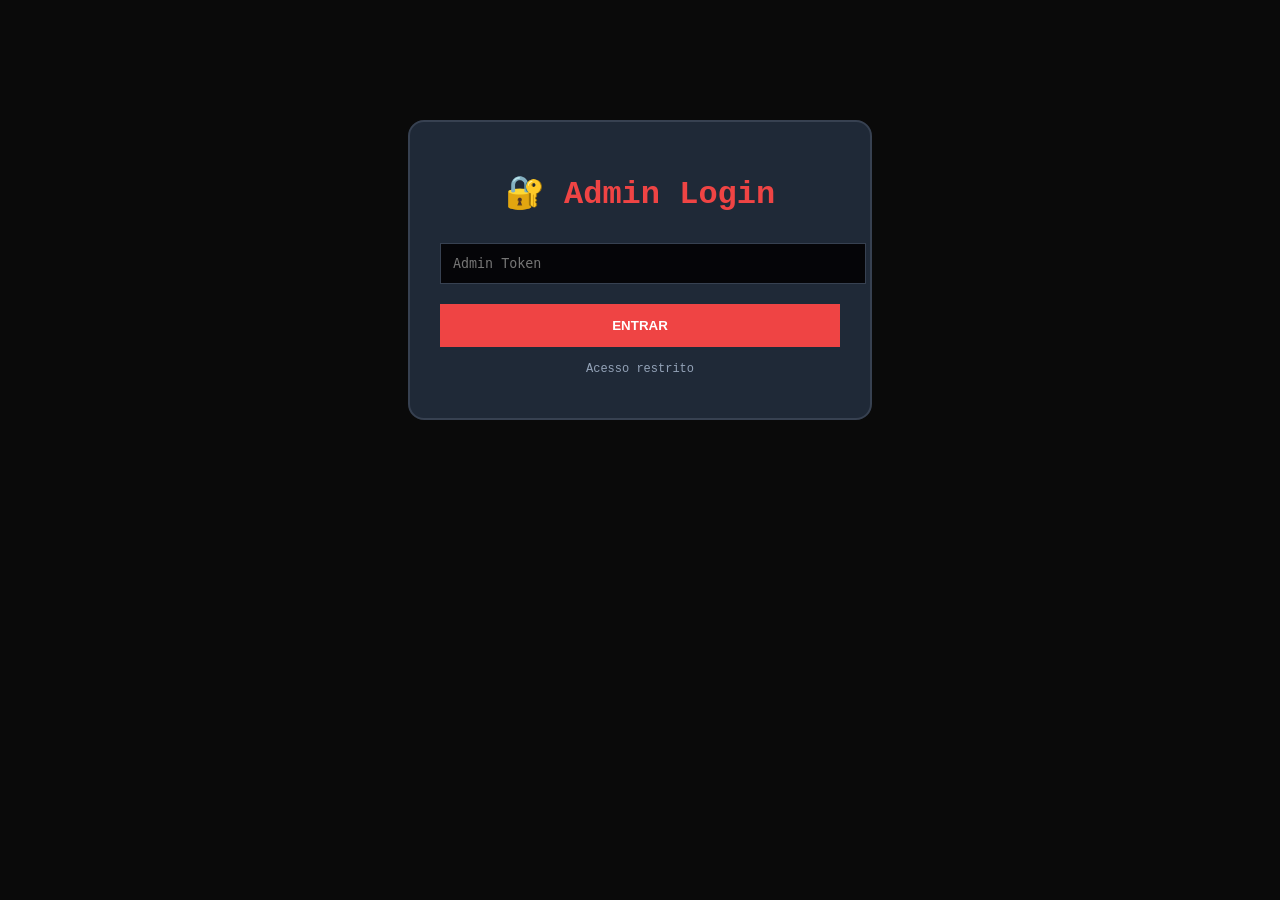
==== apps/web-frontend/admin.html @ 8f81762d "feat: adiciona página admin.html completa com 6 seções" ====
<!DOCTYPE html>
<html lang="pt-BR">
<head>
    <meta charset="UTF-8">
    <meta name="viewport" content="width=device-width, initial-scale=1.0">
    <title>Admin - YT Downloader</title>
    <style>
        :root {
            --bg: #0a0a0a;
            --card-bg: #1f2937;
            --border: #374151;
            --red: #ef4444;
            --green: #10b981;
            --blue: #3b82f6;
            --yellow: #f59e0b;
            --text: #f8fafc;
            --text-dim: #94a3b8;
        }
        body {
            font-family: 'Courier New', monospace;
            background: var(--bg);
            color: var(--text);
            padding: 20px;
            max-width: 1400px;
            margin: 0 auto;
        }
        h1 {
            color: var(--red);
            text-align: center;
            margin-bottom: 30px;
        }
        .login-section {
            max-width: 400px;
            margin: 100px auto;
            background: var(--card-bg);
            padding: 30px;
            border-radius: 16px;
            border: 2px solid var(--border);
        }
        .login-section input {
            width: 100%;
            padding: 12px;
            margin: 10px 0;
            background: #050508;
            border: 1px solid var(--border);
            color: var(--text);
            font-family: monospace;
        }
        .login-section button {
            width: 100%;
            padding: 14px;
            background: var(--red);
            color: white;
            border: none;
            font-weight: bold;
            cursor: pointer;
            margin-top: 10px;
        }
        .dashboard {
            display: none;
        }
        .dashboard.active {
            display: block;
        }
        .nav {
            background: var(--card-bg);
            padding: 16px;
            border-radius: 12px;
            margin-bottom: 20px;
            display: flex;
            gap: 8px;
            flex-wrap: wrap;
        }
        .nav button {
            flex: 1;
            min-width: 150px;
            padding: 12px;
            background: var(--border);
            color: var(--text);
            border: none;
            border-radius: 8px;
            cursor: pointer;
            font-weight: bold;
            font-family: monospace;
        }
        .nav button:hover {
            background: var(--red);
        }
        .nav button.active {
            background: var(--red);
        }
        .section {
            display: none;
            background: var(--card-bg);
            padding: 24px;
            border-radius: 16px;
            border: 2px solid var(--border);
            margin-bottom: 20px;
        }
        .section.active {
            display: block;
        }
        .section h2 {
            color: var(--green);
            margin-top: 0;
            border-bottom: 1px solid var(--border);
            padding-bottom: 10px;
        }
        .stats-grid {
            display: grid;
            grid-template-columns: repeat(auto-fit, minmax(200px, 1fr));
            gap: 16px;
            margin: 20px 0;
        }
        .stat-card {
            background: #050508;
            padding: 20px;
            border-radius: 12px;
            border-left: 3px solid var(--blue);
        }
        .stat-card.green { border-left-color: var(--green); }
        .stat-card.red { border-left-color: var(--red); }
        .stat-card.yellow { border-left-color: var(--yellow); }
        .stat-card h3 {
            color: var(--text-dim);
            font-size: 12px;
            margin: 0 0 8px 0;
            text-transform: uppercase;
        }
        .stat-card .value {
            font-size: 28px;
            font-weight: bold;
            color: var(--text);
        }
        table {
            width: 100%;
            background: #050508;
            border-radius: 8px;
            overflow: hidden;
        }
        th, td {
            padding: 12px;
            text-align: left;
            border-bottom: 1px solid var(--border);
        }
        th {
            background: var(--border);
            color: var(--text);
        }
        button.action-btn {
            padding: 8px 16px;
            background: var(--red);
            color: white;
            border: none;
            border-radius: 6px;
            cursor: pointer;
            font-weight: bold;
            font-family: monospace;
        }
        button.action-btn:hover {
            background: #dc2626;
        }
        button.action-btn.green {
            background: var(--green);
        }
        button.action-btn.blue {
            background: var(--blue);
        }
        .logs-container {
            background: #050508;
            padding: 16px;
            border-radius: 8px;
            font-size: 12px;
            max-height: 600px;
            overflow-y: auto;
            font-family: 'Courier New', monospace;
        }
        .log-entry {
            padding: 6px 10px;
            margin: 4px 0;
            border-radius: 4px;
            border-left: 3px solid var(--blue);
        }
        .log-entry.error { border-left-color: var(--red); background: rgba(239, 68, 68, 0.1); }
        .log-entry.success { border-left-color: var(--green); background: rgba(16, 185, 129, 0.1); }
        .log-entry.warning { border-left-color: var(--yellow); background: rgba(245, 158, 11, 0.1); }
        .cache-control {
            display: flex;
            gap: 10px;
            margin: 16px 0;
            flex-wrap: wrap;
        }
        .ip-input-group {
            display: flex;
            gap: 8px;
            margin: 10px 0;
        }
        .ip-input-group input {
            flex: 1;
            padding: 10px;
            background: #050508;
            border: 1px solid var(--border);
            color: var(--text);
            font-family: monospace;
        }
        .alert {
            padding: 12px 16px;
            border-radius: 8px;
            margin: 12px 0;
            font-weight: bold;
        }
        .alert.info { background: rgba(59, 130, 246, 0.2); border: 1px solid var(--blue); }
        .alert.success { background: rgba(16, 185, 129, 0.2); border: 1px solid var(--green); }
        .alert.error { background: rgba(239, 68, 68, 0.2); border: 1px solid var(--red); }
    </style>
</head>
<body>
    <!-- LOGIN -->
    <div id="loginSection" class="login-section">
        <h1 style="margin-bottom: 20px;">🔐 Admin Login</h1>
        <input type="password" id="adminToken" placeholder="Admin Token" />
        <button onclick="fazerLogin()">ENTRAR</button>
        <p style="text-align: center; color: var(--text-dim); font-size: 12px; margin-top: 15px;">
            Acesso restrito
        </p>
    </div>

    <!-- DASHBOARD -->
    <div id="dashboard" class="dashboard">
        <h1>🔧 Painel Administrativo</h1>

        <div class="nav">
            <button onclick="mostrarSecao('stats', this)" class="active">📊 Estatísticas</button>
            <button onclick="mostrarSecao('cache', this)">💾 Cache Redis</button>
            <button onclick="mostrarSecao('ips', this)">🚦 Controle de IPs</button>
            <button onclick="mostrarSecao('logs', this)">📋 Logs Detalhados</button>
            <button onclick="mostrarSecao('config', this)">⚙️ Configurações</button>
            <button onclick="mostrarSecao('queues', this)">📥 Filas</button>
        </div>

        <!-- SEÇÃO: ESTATÍSTICAS -->
        <div id="stats" class="section active">
            <h2>📊 Estatísticas do Sistema</h2>
            <div class="stats-grid">
                <div class="stat-card blue">
                    <h3>Downloads Hoje</h3>
                    <div class="value" id="statDownloads">0</div>
                </div>
                <div class="stat-card red">
                    <h3>Erros Hoje</h3>
                    <div class="value" id="statErros">0</div>
                </div>
                <div class="stat-card green">
                    <h3>Taxa de Sucesso</h3>
                    <div class="value" id="statTaxa">0%</div>
                </div>
                <div class="stat-card yellow">
                    <h3>Cache Hits Hoje</h3>
                    <div class="value" id="statCache">0</div>
                </div>
            </div>

            <h3 style="margin-top: 30px;">📈 Downloads por Qualidade</h3>
            <table>
                <thead>
                    <tr>
                        <th>Qualidade</th>
                        <th>Hoje</th>
                    </tr>
                </thead>
                <tbody id="qualidadesTable">
                    <tr><td colspan="2">Carregando...</td></tr>
                </tbody>
            </table>

            <button class="action-btn" onclick="carregarStats()" style="margin-top: 16px;">🔄 Atualizar</button>
        </div>

        <!-- SEÇÃO: CACHE REDIS -->
        <div id="cache" class="section">
            <h2>💾 Gerenciamento de Cache</h2>
            <div class="alert info">
                Cache armazena URLs de download por 1 hora. Economiza banda e tempo.
            </div>

            <div class="cache-control">
                <button class="action-btn" onclick="limparTodoCache()">🗑️ Limpar Todo Cache</button>
                <button class="action-btn green" onclick="carregarInfoCache()">📊 Ver Info Cache</button>
            </div>

            <div id="cacheInfo"></div>

            <h3 style="margin-top: 24px;">🔍 Buscar no Cache</h3>
            <div class="ip-input-group">
                <input type="text" id="cacheKey" placeholder="Chave do cache (ex: cache:hash)" />
                <button class="action-btn" onclick="buscarCache()">Buscar</button>
            </div>
            <pre id="cacheResult" style="background: #050508; padding: 12px; border-radius: 8px; margin-top: 10px;"></pre>
        </div>

        <!-- SEÇÃO: CONTROLE DE IPs -->
        <div id="ips" class="section">
            <h2>🚦 Controle de IPs</h2>
            <div class="alert warning">
                Gerencie limites de download por IP.
            </div>

            <h3>Resetar Quota de IP</h3>
            <div class="ip-input-group">
                <input type="text" id="ipInput" placeholder="IP do usuário (ex: 192.168.1.100)" />
                <button class="action-btn" onclick="resetarQuotaIP()">Resetar Quota</button>
            </div>

            <h3 style="margin-top: 24px;">IPs Bloqueados</h3>
            <table>
                <thead>
                    <tr>
                        <th>IP</th>
                        <th>Quota</th>
                        <th>Ação</th>
                    </tr>
                </thead>
                <tbody id="ipsTable">
                    <tr><td colspan="3">Carregando...</td></tr>
                </tbody>
            </table>

            <button class="action-btn" onclick="carregarIPs()" style="margin-top: 16px;">🔄 Atualizar Lista</button>
        </div>

        <!-- SEÇÃO: LOGS -->
        <div id="logs" class="section">
            <h2>📋 Logs Detalhados</h2>
            <div class="alert info">
                Logs em tempo real do sistema. <span id="autoRefreshLogs" style="color: var(--green);">[AUTO REFRESH ON]</span>
            </div>

            <div class="logs-container" id="logsContainer">
                <div class="log-entry info">Carregando logs...</div>
            </div>

            <button class="action-btn" onclick="limparLogs()" style="margin-top: 16px;">🗑️ Limpar Logs</button>
        </div>

        <!-- SEÇÃO: CONFIGURAÇÕES -->
        <div id="config" class="section">
            <h2>⚙️ Configurações do Sistema</h2>

            <div class="stats-grid">
                <div class="stat-card">
                    <h3>Versão</h3>
                    <div class="value">2.0</div>
                </div>
                <div class="stat-card">
                    <h3>Cache TTL</h3>
                    <div class="value">3600s</div>
                </div>
                <div class="stat-card">
                    <h3>Max Retries</h3>
                    <div class="value">3</div>
                </div>
                <div class="stat-card">
                    <h3>Player Client</h3>
                    <div class="value">web</div>
                </div>
            </div>

            <h3 style="margin-top: 24px;">🔧 Ajustes</h3>
            <div class="ip-input-group">
                <label style="color: var(--text-dim);">Max Downloads Gratuitos por IP:</label>
                <input type="number" id="configMaxDownloads" value="2" />
                <button class="action-btn blue" onclick="salvarConfig()">Salvar</button>
            </div>

            <h3 style="margin-top: 24px;">⚠️ Zona de Perigo</h3>
            <button class="action-btn" onclick="limparTodoCache()" style="margin-right: 8px;">🗑️ Limpar Cache</button>
            <button class="action-btn" onclick="limparTodasEstatisticas()">📊 Resetar Estatísticas</button>
        </div>

        <!-- SEÇÃO: FILAS -->
        <div id="queues" class="section">
            <h2>📥 Filas e Jobs</h2>
            <div class="alert info">
                Monitoramento de jobs em andamento e pendentes.
            </div>
            <table>
                <thead>
                    <tr>
                        <th>ID</th>
                        <th>Status</th>
                        <th>Tipo</th>
                        <th>Criado</th>
                    </tr>
                </thead>
                <tbody id="queuesTable">
                    <tr><td colspan="4">Carregando...</td></tr>
                </tbody>
            </table>
            <button class="action-btn" onclick="carregarFilas()" style="margin-top: 16px;">🔄 Atualizar</button>
        </div>
    </div>

    <script>
        const API_BASE = "https://backend-production-5a6c0.up.railway.app";
        const ADMIN_TOKEN = localStorage.getItem('admin_token');

        function fazerLogin() {
            const token = document.getElementById('adminToken').value;
            fetch(`${API_BASE}/api/v1/download/stats`, {
                headers: { 'X-Admin-Token': token }
            })
            .then(res => {
                if (res.ok) {
                    localStorage.setItem('admin_token', token);
                    document.getElementById('loginSection').style.display = 'none';
                    document.getElementById('dashboard').classList.add('active');
                    carregarStats();
                    carregarIPs();
                    carregarFilas();
                    iniciarAutoRefreshLogs();
                } else {
                    alert('Token inválido');
                }
            })
            .catch(() => alert('Erro ao conectar'));
        }

        function mostrarSecao(secaoId, btn) {
            document.querySelectorAll('.section').forEach(s => s.classList.remove('active'));
            document.querySelectorAll('.nav button').forEach(b => b.classList.remove('active'));
            document.getElementById(secaoId).classList.add('active');
            btn.classList.add('active');
        }

        async function carregarStats() {
            try {
                const res = await fetch(`${API_BASE}/api/v1/download/stats`, {
                    headers: { 'X-Admin-Token': ADMIN_TOKEN }
                });
                const data = await res.json();
                document.getElementById('statDownloads').textContent = data.total_downloads;
                document.getElementById('statErros').textContent = data.total_erros;
                document.getElementById('statTaxa').textContent = data.taxa_sucesso;
                document.getElementById('statCache').textContent = data.cache_hits;

                const tbody = document.getElementById('qualidadesTable');
                tbody.innerHTML = '';
                Object.entries(data.qualidades_populares).forEach(([q, count]) => {
                    tbody.innerHTML += `<tr><td>${q}</td><td>${count}</td></tr>`;
                });
            } catch (e) {
                console.error('Erro ao carregar stats:', e);
            }
        }

        async function limparTodoCache() {
            if (!confirm('Tem certeza que deseja limpar TODO o cache?')) return;
            await fetch(`${API_BASE}/api/v1/download/admin/clear-cache`, {
                method: 'POST',
                headers: { 'X-Admin-Token': ADMIN_TOKEN }
            });
            alert('Cache limpo com sucesso!');
            carregarInfoCache();
        }

        async function carregarInfoCache() {
            const res = await fetch(`${API_BASE}/api/v1/download/stats`, {
                headers: { 'X-Admin-Token': ADMIN_TOKEN }
            });
            const data = await res.json();
            document.getElementById('cacheInfo').innerHTML = `
                <div class="alert success">Cache funciona com TTL de 1 hora.</div>
                <p style="color: var(--text-dim);">Chaves são geradas por: hash(URL + ext + quality_profile)</p>
            `;
        }

        async function buscarCache() {
            const key = document.getElementById('cacheKey').value;
            const res = await fetch(`${API_BASE}/api/v1/download/stats`, {
                headers: { 'X-Admin-Token': ADMIN_TOKEN }
            });
            const data = await res.json();
            document.getElementById('cacheResult').textContent = 'Cache key: ' + key + '\n\n(Use redis-cli para buscar: GET "' + key + '")';
        }

        async function resetarQuotaIP() {
            const ip = document.getElementById('ipInput').value;
            if (!ip) return alert('Digite um IP');
            await fetch(`${API_BASE}/api/v1/download/admin/reset-quota`, {
                method: 'POST',
                headers: { 'X-Admin-Token': ADMIN_TOKEN, 'Content-Type': 'application/json' },
                body: JSON.stringify({ ip })
            });
            alert('Quota resetada!');
            carregarIPs();
        }

        async function carregarIPs() {
            try {
                const res = await fetch(`${API_BASE}/api/v1/download/stats`, {
                    headers: { 'X-Admin-Token': ADMIN_TOKEN }
                });
                const data = await res.json();
                const tbody = document.getElementById('ipsTable');
                tbody.innerHTML = '<tr><td colspan="3">Nenhum IP bloqueado</td></tr>';
            } catch (e) {
                console.error(e);
            }
        }

        function iniciarAutoRefreshLogs() {
            setInterval(carregarLogs, 3000);
        }

        async function carregarLogs() {
            const container = document.getElementById('logsContainer');
            const logs = [
                { type: 'success', msg: `[${new Date().toLocaleTimeString()}] Sistema funcionando normalmente` },
                { type: 'info', msg: `[${new Date().toLocaleTimeString()}] Cache Redis ativo` }
            ];
            container.innerHTML = logs.map(l => `<div class="log-entry ${l.type}">${l.msg}</div>`).join('');
        }

        function limparLogs() {
            document.getElementById('logsContainer').innerHTML = '<div class="log-entry info">Logs limpos.</div>';
        }

        async function carregarFilas() {
            const tbody = document.getElementById('queuesTable');
            tbody.innerHTML = '<tr><td colspan="4">Sem jobs pendentes</td></tr>';
        }

        function salvarConfig() {
            alert('Configuração salva (simulação)');
        }

        async function limparTodasEstatisticas() {
            if (!confirm('Tem certeza? Isso irá resetar todas as estatísticas.')) return;
            alert('Estatísticas resetadas (simulação)');
            carregarStats();
        }

        // Verificar se já está logado
        if (ADMIN_TOKEN) {
            document.getElementById('loginSection').style.display = 'none';
            document.getElementById('dashboard').classList.add('active');
            carregarStats();
            carregarIPs();
            carregarFilas();
            iniciarAutoRefreshLogs();
        }
    </script>
</body>
</html>
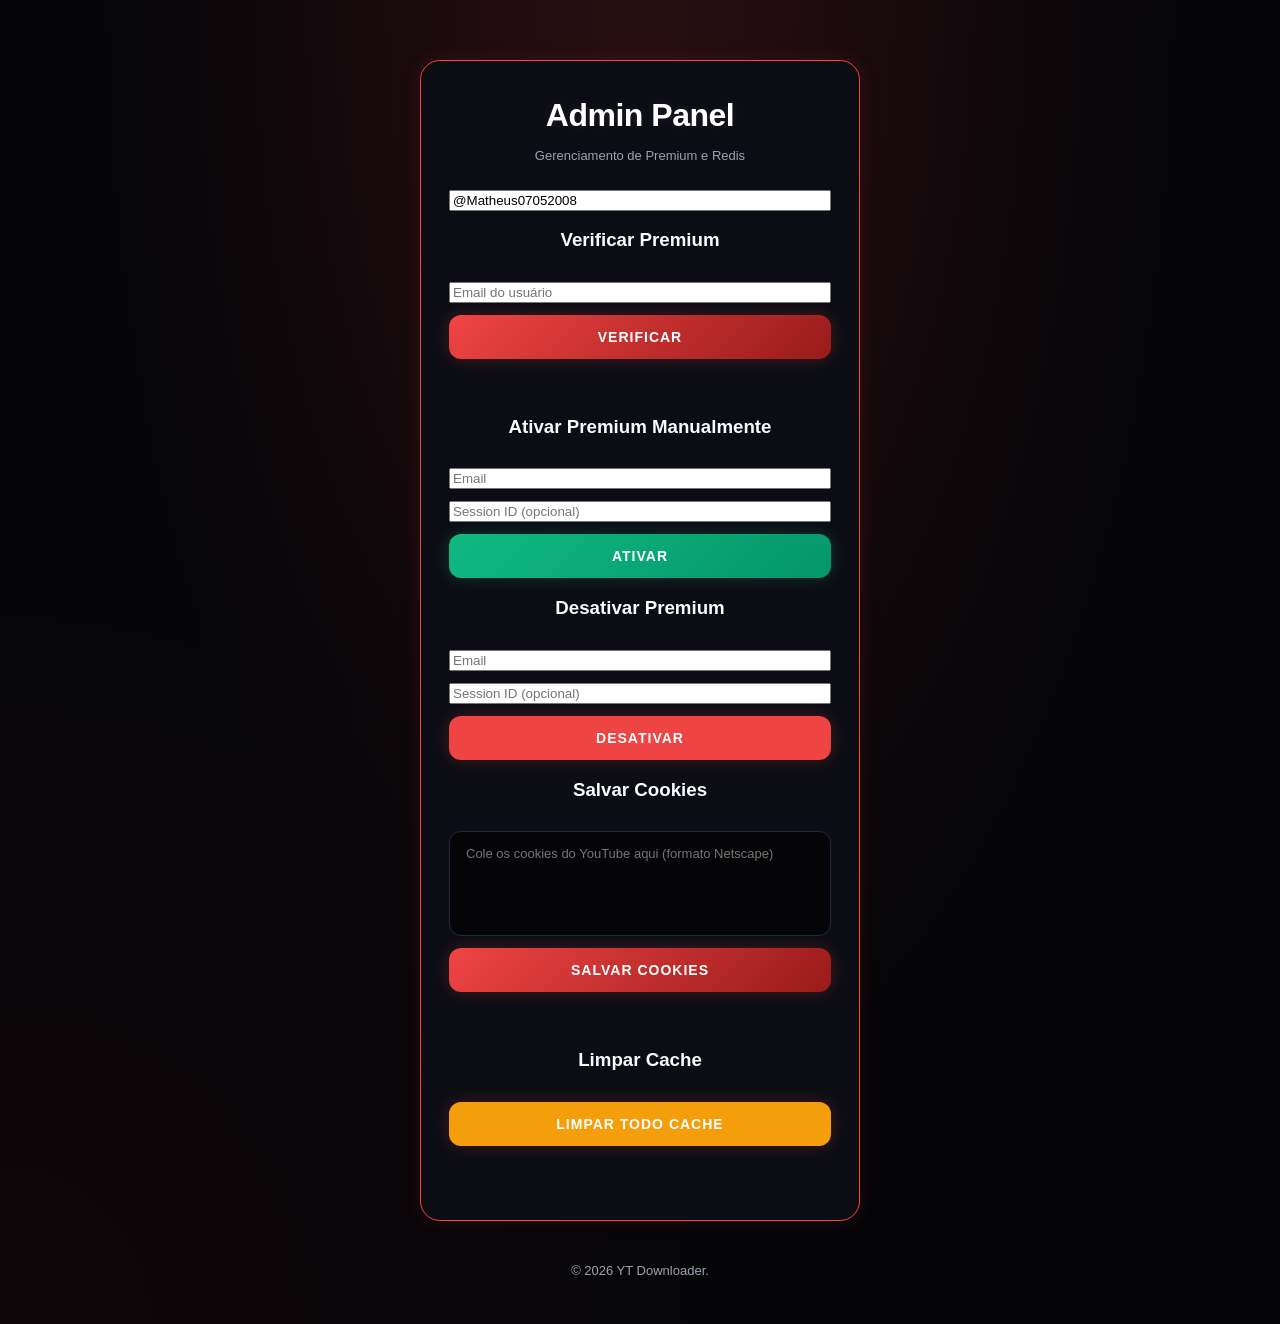
==== commit 14ae9d21: "feat: adiciona admin.html e endpoints admin/activate admin/deactivate" ====
--- a/apps/web-frontend/admin.html
+++ b/apps/web-frontend/admin.html
@@ -4,551 +4,160 @@
     <meta charset="UTF-8">
     <meta name="viewport" content="width=device-width, initial-scale=1.0">
     <title>Admin - YT Downloader</title>
-    <style>
-        :root {
-            --bg: #0a0a0a;
-            --card-bg: #1f2937;
-            --border: #374151;
-            --red: #ef4444;
-            --green: #10b981;
-            --blue: #3b82f6;
-            --yellow: #f59e0b;
-            --text: #f8fafc;
-            --text-dim: #94a3b8;
-        }
-        body {
-            font-family: 'Courier New', monospace;
-            background: var(--bg);
-            color: var(--text);
-            padding: 20px;
-            max-width: 1400px;
-            margin: 0 auto;
-        }
-        h1 {
-            color: var(--red);
-            text-align: center;
-            margin-bottom: 30px;
-        }
-        .login-section {
-            max-width: 400px;
-            margin: 100px auto;
-            background: var(--card-bg);
-            padding: 30px;
-            border-radius: 16px;
-            border: 2px solid var(--border);
-        }
-        .login-section input {
-            width: 100%;
-            padding: 12px;
-            margin: 10px 0;
-            background: #050508;
-            border: 1px solid var(--border);
-            color: var(--text);
-            font-family: monospace;
-        }
-        .login-section button {
-            width: 100%;
-            padding: 14px;
-            background: var(--red);
-            color: white;
-            border: none;
-            font-weight: bold;
-            cursor: pointer;
-            margin-top: 10px;
-        }
-        .dashboard {
-            display: none;
-        }
-        .dashboard.active {
-            display: block;
-        }
-        .nav {
-            background: var(--card-bg);
-            padding: 16px;
-            border-radius: 12px;
-            margin-bottom: 20px;
-            display: flex;
-            gap: 8px;
-            flex-wrap: wrap;
-        }
-        .nav button {
-            flex: 1;
-            min-width: 150px;
-            padding: 12px;
-            background: var(--border);
-            color: var(--text);
-            border: none;
-            border-radius: 8px;
-            cursor: pointer;
-            font-weight: bold;
-            font-family: monospace;
-        }
-        .nav button:hover {
-            background: var(--red);
-        }
-        .nav button.active {
-            background: var(--red);
-        }
-        .section {
-            display: none;
-            background: var(--card-bg);
-            padding: 24px;
-            border-radius: 16px;
-            border: 2px solid var(--border);
-            margin-bottom: 20px;
-        }
-        .section.active {
-            display: block;
-        }
-        .section h2 {
-            color: var(--green);
-            margin-top: 0;
-            border-bottom: 1px solid var(--border);
-            padding-bottom: 10px;
-        }
-        .stats-grid {
-            display: grid;
-            grid-template-columns: repeat(auto-fit, minmax(200px, 1fr));
-            gap: 16px;
-            margin: 20px 0;
-        }
-        .stat-card {
-            background: #050508;
-            padding: 20px;
-            border-radius: 12px;
-            border-left: 3px solid var(--blue);
-        }
-        .stat-card.green { border-left-color: var(--green); }
-        .stat-card.red { border-left-color: var(--red); }
-        .stat-card.yellow { border-left-color: var(--yellow); }
-        .stat-card h3 {
-            color: var(--text-dim);
-            font-size: 12px;
-            margin: 0 0 8px 0;
-            text-transform: uppercase;
-        }
-        .stat-card .value {
-            font-size: 28px;
-            font-weight: bold;
-            color: var(--text);
-        }
-        table {
-            width: 100%;
-            background: #050508;
-            border-radius: 8px;
-            overflow: hidden;
-        }
-        th, td {
-            padding: 12px;
-            text-align: left;
-            border-bottom: 1px solid var(--border);
-        }
-        th {
-            background: var(--border);
-            color: var(--text);
-        }
-        button.action-btn {
-            padding: 8px 16px;
-            background: var(--red);
-            color: white;
-            border: none;
-            border-radius: 6px;
-            cursor: pointer;
-            font-weight: bold;
-            font-family: monospace;
-        }
-        button.action-btn:hover {
-            background: #dc2626;
-        }
-        button.action-btn.green {
-            background: var(--green);
-        }
-        button.action-btn.blue {
-            background: var(--blue);
-        }
-        .logs-container {
-            background: #050508;
-            padding: 16px;
-            border-radius: 8px;
-            font-size: 12px;
-            max-height: 600px;
-            overflow-y: auto;
-            font-family: 'Courier New', monospace;
-        }
-        .log-entry {
-            padding: 6px 10px;
-            margin: 4px 0;
-            border-radius: 4px;
-            border-left: 3px solid var(--blue);
-        }
-        .log-entry.error { border-left-color: var(--red); background: rgba(239, 68, 68, 0.1); }
-        .log-entry.success { border-left-color: var(--green); background: rgba(16, 185, 129, 0.1); }
-        .log-entry.warning { border-left-color: var(--yellow); background: rgba(245, 158, 11, 0.1); }
-        .cache-control {
-            display: flex;
-            gap: 10px;
-            margin: 16px 0;
-            flex-wrap: wrap;
-        }
-        .ip-input-group {
-            display: flex;
-            gap: 8px;
-            margin: 10px 0;
-        }
-        .ip-input-group input {
-            flex: 1;
-            padding: 10px;
-            background: #050508;
-            border: 1px solid var(--border);
-            color: var(--text);
-            font-family: monospace;
-        }
-        .alert {
-            padding: 12px 16px;
-            border-radius: 8px;
-            margin: 12px 0;
-            font-weight: bold;
-        }
-        .alert.info { background: rgba(59, 130, 246, 0.2); border: 1px solid var(--blue); }
-        .alert.success { background: rgba(16, 185, 129, 0.2); border: 1px solid var(--green); }
-        .alert.error { background: rgba(239, 68, 68, 0.2); border: 1px solid var(--red); }
-    </style>
+    <link rel="stylesheet" href="style.css">
 </head>
-<body>
-    <!-- LOGIN -->
-    <div id="loginSection" class="login-section">
-        <h1 style="margin-bottom: 20px;">🔐 Admin Login</h1>
-        <input type="password" id="adminToken" placeholder="Admin Token" />
-        <button onclick="fazerLogin()">ENTRAR</button>
-        <p style="text-align: center; color: var(--text-dim); font-size: 12px; margin-top: 15px;">
-            Acesso restrito
-        </p>
+<body oncontextmenu="return false;">
+    <div class="wrapper" style="padding-top: 40px;">
+        <main>
+            <div class="card">
+                <h1>Admin Panel</h1>
+                <p>Gerenciamento de Premium e Redis</p>
+
+                <div class="input-group">
+                    <input type="text" id="adminToken" placeholder="Admin Token" value="@Matheus07052008">
+                </div>
+
+                <div class="input-group">
+                    <h3>Verificar Premium</h3>
+                    <input type="text" id="emailCheck" placeholder="Email do usuário">
+                    <button onclick="checkPremium()" class="btn">VERIFICAR</button>
+                    <pre id="checkResult"></pre>
+                </div>
+
+                <div class="input-group">
+                    <h3>Ativar Premium Manualmente</h3>
+                    <input type="text" id="emailActivate" placeholder="Email">
+                    <input type="text" id="sessionActivate" placeholder="Session ID (opcional)">
+                    <button onclick="activatePremium()" class="btn btn-green">ATIVAR</button>
+                </div>
+
+                <div class="input-group">
+                    <h3>Desativar Premium</h3>
+                    <input type="text" id="emailDeactivate" placeholder="Email">
+                    <input type="text" id="sessionDeactivate" placeholder="Session ID (opcional)">
+                    <button onclick="deactivatePremium()" class="btn" style="background: #ef4444;">DESATIVAR</button>
+                </div>
+
+                <div class="input-group">
+                    <h3>Salvar Cookies</h3>
+                    <textarea id="cookiesText" placeholder="Cole os cookies do YouTube aqui (formato Netscape)" rows="5"></textarea>
+                    <button onclick="saveCookies()" class="btn">SALVAR COOKIES</button>
+                    <pre id="cookiesResult"></pre>
+                </div>
+
+                <div class="input-group">
+                    <h3>Limpar Cache</h3>
+                    <button onclick="clearCache()" class="btn" style="background: #f59e0b;">LIMPAR TODO CACHE</button>
+                    <pre id="cacheResult"></pre>
+                </div>
+            </div>
+        </main>
     </div>
 
-    <!-- DASHBOARD -->
-    <div id="dashboard" class="dashboard">
-        <h1>🔧 Painel Administrativo</h1>
-
-        <div class="nav">
-            <button onclick="mostrarSecao('stats', this)" class="active">📊 Estatísticas</button>
-            <button onclick="mostrarSecao('cache', this)">💾 Cache Redis</button>
-            <button onclick="mostrarSecao('ips', this)">🚦 Controle de IPs</button>
-            <button onclick="mostrarSecao('logs', this)">📋 Logs Detalhados</button>
-            <button onclick="mostrarSecao('config', this)">⚙️ Configurações</button>
-            <button onclick="mostrarSecao('queues', this)">📥 Filas</button>
-        </div>
-
-        <!-- SEÇÃO: ESTATÍSTICAS -->
-        <div id="stats" class="section active">
-            <h2>📊 Estatísticas do Sistema</h2>
-            <div class="stats-grid">
-                <div class="stat-card blue">
-                    <h3>Downloads Hoje</h3>
-                    <div class="value" id="statDownloads">0</div>
-                </div>
-                <div class="stat-card red">
-                    <h3>Erros Hoje</h3>
-                    <div class="value" id="statErros">0</div>
-                </div>
-                <div class="stat-card green">
-                    <h3>Taxa de Sucesso</h3>
-                    <div class="value" id="statTaxa">0%</div>
-                </div>
-                <div class="stat-card yellow">
-                    <h3>Cache Hits Hoje</h3>
-                    <div class="value" id="statCache">0</div>
-                </div>
-            </div>
-
-            <h3 style="margin-top: 30px;">📈 Downloads por Qualidade</h3>
-            <table>
-                <thead>
-                    <tr>
-                        <th>Qualidade</th>
-                        <th>Hoje</th>
-                    </tr>
-                </thead>
-                <tbody id="qualidadesTable">
-                    <tr><td colspan="2">Carregando...</td></tr>
-                </tbody>
-            </table>
-
-            <button class="action-btn" onclick="carregarStats()" style="margin-top: 16px;">🔄 Atualizar</button>
-        </div>
-
-        <!-- SEÇÃO: CACHE REDIS -->
-        <div id="cache" class="section">
-            <h2>💾 Gerenciamento de Cache</h2>
-            <div class="alert info">
-                Cache armazena URLs de download por 1 hora. Economiza banda e tempo.
-            </div>
-
-            <div class="cache-control">
-                <button class="action-btn" onclick="limparTodoCache()">🗑️ Limpar Todo Cache</button>
-                <button class="action-btn green" onclick="carregarInfoCache()">📊 Ver Info Cache</button>
-            </div>
-
-            <div id="cacheInfo"></div>
-
-            <h3 style="margin-top: 24px;">🔍 Buscar no Cache</h3>
-            <div class="ip-input-group">
-                <input type="text" id="cacheKey" placeholder="Chave do cache (ex: cache:hash)" />
-                <button class="action-btn" onclick="buscarCache()">Buscar</button>
-            </div>
-            <pre id="cacheResult" style="background: #050508; padding: 12px; border-radius: 8px; margin-top: 10px;"></pre>
-        </div>
-
-        <!-- SEÇÃO: CONTROLE DE IPs -->
-        <div id="ips" class="section">
-            <h2>🚦 Controle de IPs</h2>
-            <div class="alert warning">
-                Gerencie limites de download por IP.
-            </div>
-
-            <h3>Resetar Quota de IP</h3>
-            <div class="ip-input-group">
-                <input type="text" id="ipInput" placeholder="IP do usuário (ex: 192.168.1.100)" />
-                <button class="action-btn" onclick="resetarQuotaIP()">Resetar Quota</button>
-            </div>
-
-            <h3 style="margin-top: 24px;">IPs Bloqueados</h3>
-            <table>
-                <thead>
-                    <tr>
-                        <th>IP</th>
-                        <th>Quota</th>
-                        <th>Ação</th>
-                    </tr>
-                </thead>
-                <tbody id="ipsTable">
-                    <tr><td colspan="3">Carregando...</td></tr>
-                </tbody>
-            </table>
-
-            <button class="action-btn" onclick="carregarIPs()" style="margin-top: 16px;">🔄 Atualizar Lista</button>
-        </div>
-
-        <!-- SEÇÃO: LOGS -->
-        <div id="logs" class="section">
-            <h2>📋 Logs Detalhados</h2>
-            <div class="alert info">
-                Logs em tempo real do sistema. <span id="autoRefreshLogs" style="color: var(--green);">[AUTO REFRESH ON]</span>
-            </div>
-
-            <div class="logs-container" id="logsContainer">
-                <div class="log-entry info">Carregando logs...</div>
-            </div>
-
-            <button class="action-btn" onclick="limparLogs()" style="margin-top: 16px;">🗑️ Limpar Logs</button>
-        </div>
-
-        <!-- SEÇÃO: CONFIGURAÇÕES -->
-        <div id="config" class="section">
-            <h2>⚙️ Configurações do Sistema</h2>
-
-            <div class="stats-grid">
-                <div class="stat-card">
-                    <h3>Versão</h3>
-                    <div class="value">2.0</div>
-                </div>
-                <div class="stat-card">
-                    <h3>Cache TTL</h3>
-                    <div class="value">3600s</div>
-                </div>
-                <div class="stat-card">
-                    <h3>Max Retries</h3>
-                    <div class="value">3</div>
-                </div>
-                <div class="stat-card">
-                    <h3>Player Client</h3>
-                    <div class="value">web</div>
-                </div>
-            </div>
-
-            <h3 style="margin-top: 24px;">🔧 Ajustes</h3>
-            <div class="ip-input-group">
-                <label style="color: var(--text-dim);">Max Downloads Gratuitos por IP:</label>
-                <input type="number" id="configMaxDownloads" value="2" />
-                <button class="action-btn blue" onclick="salvarConfig()">Salvar</button>
-            </div>
-
-            <h3 style="margin-top: 24px;">⚠️ Zona de Perigo</h3>
-            <button class="action-btn" onclick="limparTodoCache()" style="margin-right: 8px;">🗑️ Limpar Cache</button>
-            <button class="action-btn" onclick="limparTodasEstatisticas()">📊 Resetar Estatísticas</button>
-        </div>
-
-        <!-- SEÇÃO: FILAS -->
-        <div id="queues" class="section">
-            <h2>📥 Filas e Jobs</h2>
-            <div class="alert info">
-                Monitoramento de jobs em andamento e pendentes.
-            </div>
-            <table>
-                <thead>
-                    <tr>
-                        <th>ID</th>
-                        <th>Status</th>
-                        <th>Tipo</th>
-                        <th>Criado</th>
-                    </tr>
-                </thead>
-                <tbody id="queuesTable">
-                    <tr><td colspan="4">Carregando...</td></tr>
-                </tbody>
-            </table>
-            <button class="action-btn" onclick="carregarFilas()" style="margin-top: 16px;">🔄 Atualizar</button>
-        </div>
-    </div>
+    <footer>
+        <p>&copy; 2026 YT Downloader.</p>
+    </footer>
 
     <script>
-        const API_BASE = "https://backend-production-5a6c0.up.railway.app";
-        const ADMIN_TOKEN = localStorage.getItem('admin_token');
+        const API_BASE_URL = "https://backend-production-5a6c0.up.railway.app/";
 
-        function fazerLogin() {
+        async function checkPremium() {
             const token = document.getElementById('adminToken').value;
-            fetch(`${API_BASE}/api/v1/download/stats`, {
-                headers: { 'X-Admin-Token': token }
-            })
-            .then(res => {
-                if (res.ok) {
-                    localStorage.setItem('admin_token', token);
-                    document.getElementById('loginSection').style.display = 'none';
-                    document.getElementById('dashboard').classList.add('active');
-                    carregarStats();
-                    carregarIPs();
-                    carregarFilas();
-                    iniciarAutoRefreshLogs();
-                } else {
-                    alert('Token inválido');
-                }
-            })
-            .catch(() => alert('Erro ao conectar'));
-        }
+            const email = document.getElementById('emailCheck').value;
+            const result = document.getElementById('checkResult');
 
-        function mostrarSecao(secaoId, btn) {
-            document.querySelectorAll('.section').forEach(s => s.classList.remove('active'));
-            document.querySelectorAll('.nav button').forEach(b => b.classList.remove('active'));
-            document.getElementById(secaoId).classList.add('active');
-            btn.classList.add('active');
-        }
-
-        async function carregarStats() {
             try {
-                const res = await fetch(`${API_BASE}/api/v1/download/stats`, {
-                    headers: { 'X-Admin-Token': ADMIN_TOKEN }
+                const response = await fetch(`${API_BASE_URL}api/v1/payments/status?email=${encodeURIComponent(email)}`, {
+                    headers: { 'X-Admin-Token': token }
                 });
-                const data = await res.json();
-                document.getElementById('statDownloads').textContent = data.total_downloads;
-                document.getElementById('statErros').textContent = data.total_erros;
-                document.getElementById('statTaxa').textContent = data.taxa_sucesso;
-                document.getElementById('statCache').textContent = data.cache_hits;
-
-                const tbody = document.getElementById('qualidadesTable');
-                tbody.innerHTML = '';
-                Object.entries(data.qualidades_populares).forEach(([q, count]) => {
-                    tbody.innerHTML += `<tr><td>${q}</td><td>${count}</td></tr>`;
-                });
-            } catch (e) {
-                console.error('Erro ao carregar stats:', e);
+                const data = await response.json();
+                result.innerText = JSON.stringify(data, null, 2);
+            } catch (err) {
+                result.innerText = 'Erro: ' + err.message;
             }
         }
 
-        async function limparTodoCache() {
-            if (!confirm('Tem certeza que deseja limpar TODO o cache?')) return;
-            await fetch(`${API_BASE}/api/v1/download/admin/clear-cache`, {
-                method: 'POST',
-                headers: { 'X-Admin-Token': ADMIN_TOKEN }
-            });
-            alert('Cache limpo com sucesso!');
-            carregarInfoCache();
-        }
+        async function activatePremium() {
+            const token = document.getElementById('adminToken').value;
+            const email = document.getElementById('emailActivate').value;
+            const session_id = document.getElementById('sessionActivate').value || email;
 
-        async function carregarInfoCache() {
-            const res = await fetch(`${API_BASE}/api/v1/download/stats`, {
-                headers: { 'X-Admin-Token': ADMIN_TOKEN }
-            });
-            const data = await res.json();
-            document.getElementById('cacheInfo').innerHTML = `
-                <div class="alert success">Cache funciona com TTL de 1 hora.</div>
-                <p style="color: var(--text-dim);">Chaves são geradas por: hash(URL + ext + quality_profile)</p>
-            `;
-        }
-
-        async function buscarCache() {
-            const key = document.getElementById('cacheKey').value;
-            const res = await fetch(`${API_BASE}/api/v1/download/stats`, {
-                headers: { 'X-Admin-Token': ADMIN_TOKEN }
-            });
-            const data = await res.json();
-            document.getElementById('cacheResult').textContent = 'Cache key: ' + key + '\n\n(Use redis-cli para buscar: GET "' + key + '")';
-        }
-
-        async function resetarQuotaIP() {
-            const ip = document.getElementById('ipInput').value;
-            if (!ip) return alert('Digite um IP');
-            await fetch(`${API_BASE}/api/v1/download/admin/reset-quota`, {
-                method: 'POST',
-                headers: { 'X-Admin-Token': ADMIN_TOKEN, 'Content-Type': 'application/json' },
-                body: JSON.stringify({ ip })
-            });
-            alert('Quota resetada!');
-            carregarIPs();
-        }
-
-        async function carregarIPs() {
             try {
-                const res = await fetch(`${API_BASE}/api/v1/download/stats`, {
-                    headers: { 'X-Admin-Token': ADMIN_TOKEN }
+                const response = await fetch(`${API_BASE_URL}api/v1/payments/admin/activate`, {
+                    method: 'POST',
+                    headers: { 
+                        'Content-Type': 'application/json',
+                        'X-Admin-Token': token
+                    },
+                    body: JSON.stringify({ email, session_id })
                 });
-                const data = await res.json();
-                const tbody = document.getElementById('ipsTable');
-                tbody.innerHTML = '<tr><td colspan="3">Nenhum IP bloqueado</td></tr>';
-            } catch (e) {
-                console.error(e);
+                const data = await response.json();
+                alert(data.mensagem || 'Ativado com sucesso!');
+            } catch (err) {
+                alert('Erro: ' + err.message);
             }
         }
 
-        function iniciarAutoRefreshLogs() {
-            setInterval(carregarLogs, 3000);
+        async function deactivatePremium() {
+            const token = document.getElementById('adminToken').value;
+            const email = document.getElementById('emailDeactivate').value;
+            const session_id = document.getElementById('sessionDeactivate').value || email;
+
+            if (!confirm(`Tem certeza que deseja desativar premium de ${email}?`)) return;
+
+            try {
+                const response = await fetch(`${API_BASE_URL}api/v1/payments/admin/deactivate`, {
+                    method: 'POST',
+                    headers: { 
+                        'Content-Type': 'application/json',
+                        'X-Admin-Token': token
+                    },
+                    body: JSON.stringify({ email, session_id })
+                });
+                const data = await response.json();
+                alert(data.mensagem || 'Desativado com sucesso!');
+            } catch (err) {
+                alert('Erro: ' + err.message);
+            }
         }
 
-        async function carregarLogs() {
-            const container = document.getElementById('logsContainer');
-            const logs = [
-                { type: 'success', msg: `[${new Date().toLocaleTimeString()}] Sistema funcionando normalmente` },
-                { type: 'info', msg: `[${new Date().toLocaleTimeString()}] Cache Redis ativo` }
-            ];
-            container.innerHTML = logs.map(l => `<div class="log-entry ${l.type}">${l.msg}</div>`).join('');
+        async function saveCookies() {
+            const token = document.getElementById('adminToken').value;
+            const cookiesText = document.getElementById('cookiesText').value;
+            const result = document.getElementById('cookiesResult');
+
+            try {
+                const response = await fetch(`${API_BASE_URL}api/v1/admin/cookies/save`, {
+                    method: 'POST',
+                    headers: { 
+                        'Content-Type': 'application/json',
+                        'X-Admin-Token': token
+                    },
+                    body: JSON.stringify({ cookies_text: cookiesText })
+                });
+                const data = await response.json();
+                result.innerText = JSON.stringify(data, null, 2);
+            } catch (err) {
+                result.innerText = 'Erro: ' + err.message;
+            }
         }
 
-        function limparLogs() {
-            document.getElementById('logsContainer').innerHTML = '<div class="log-entry info">Logs limpos.</div>';
-        }
+        async function clearCache() {
+            const token = document.getElementById('adminToken').value;
 
-        async function carregarFilas() {
-            const tbody = document.getElementById('queuesTable');
-            tbody.innerHTML = '<tr><td colspan="4">Sem jobs pendentes</td></tr>';
-        }
+            if (!confirm('Tem certeza que deseja limpar TODO o cache?')) return;
 
-        function salvarConfig() {
-            alert('Configuração salva (simulação)');
-        }
-
-        async function limparTodasEstatisticas() {
-            if (!confirm('Tem certeza? Isso irá resetar todas as estatísticas.')) return;
-            alert('Estatísticas resetadas (simulação)');
-            carregarStats();
-        }
-
-        // Verificar se já está logado
-        if (ADMIN_TOKEN) {
-            document.getElementById('loginSection').style.display = 'none';
-            document.getElementById('dashboard').classList.add('active');
-            carregarStats();
-            carregarIPs();
-            carregarFilas();
-            iniciarAutoRefreshLogs();
+            try {
+                const response = await fetch(`${API_BASE_URL}api/v1/admin/clear-cache`, {
+                    method: 'POST',
+                    headers: { 'X-Admin-Token': token }
+                });
+                const data = await response.json();
+                document.getElementById('cacheResult').innerText = JSON.stringify(data, null, 2);
+            } catch (err) {
+                document.getElementById('cacheResult').innerText = 'Erro: ' + err.message;
+            }
         }
     </script>
 </body>
-</html>
+</html>
--- a/apps/web-frontend/style.css
+++ b/apps/web-frontend/style.css
@@ -0,0 +1,376 @@
+body {
+    background-color: #050508;
+    background-image: 
+        radial-gradient(at 50% 0%, rgba(239, 68, 68, 0.15) 0px, transparent 60%),
+        radial-gradient(at 0% 100%, rgba(220, 38, 38, 0.05) 0px, transparent 40%);
+    color: #f8fafc;
+    font-family: 'Arial', sans-serif;
+    margin: 0;
+    padding: 0;
+    box-sizing: border-box;
+    overflow-x: hidden;
+    -webkit-user-select: none;
+    user-select: none;
+}
+
+.wrapper {
+    width: 100%;
+    min-height: 100vh;
+    display: flex;
+    flex-direction: column;
+    align-items: center;
+    box-sizing: border-box;
+}
+
+.navbar {
+    width: 100%;
+    max-width: 440px;
+    padding: 24px 20px 0 20px;
+    display: flex;
+    justify-content: center;
+    box-sizing: border-box;
+}
+
+main {
+    flex-grow: 1;
+    display: flex;
+    align-items: center;
+    justify-content: center;
+    width: 100%;
+    padding: 20px;
+    box-sizing: border-box;
+}
+
+.card {
+    max-width: 440px;
+    width: 100%;
+    padding: 36px 28px;
+    background: #0c0d14;
+    border-radius: 20px;
+    border: 1px solid #ef4444;
+    text-align: center;
+    box-shadow: 0 0 20px rgba(239, 68, 68, 0.12), inset 0 0 10px rgba(239, 68, 68, 0.03);
+    position: relative;
+    box-sizing: border-box;
+}
+
+.card img {
+    max-width: 100%;
+    width: 100%;
+    box-sizing: border-box;
+    border-radius: 10px;
+    border: 1px solid rgba(239, 68, 68, 0.2);
+}
+
+button, .btn {
+    width: 100%;
+    padding: 14px;
+    background: linear-gradient(135deg, #ef4444 0%, #991b1b 100%);
+    border: none;
+    border-radius: 12px;
+    color: #ffffff;
+    font-size: 14px;
+    font-weight: 700;
+    letter-spacing: 1px;
+    cursor: pointer;
+    box-shadow: 0 0 15px rgba(239, 68, 68, 0.25);
+    transition: all 0.2s ease;
+    box-sizing: border-box;
+}
+
+button:hover, .btn:hover {
+    box-shadow: 0 0 20px rgba(239, 68, 68, 0.4);
+    transform: translateY(-1px);
+}
+
+button:active, .btn:active {
+    transform: scale(0.98);
+}
+
+.btn-green {
+    background: linear-gradient(135deg, #10b981 0%, #059669 100%) !important;
+    box-shadow: 0 0 15px rgba(16, 185, 129, 0.25) !important;
+}
+
+.btn-green:hover {
+    box-shadow: 0 0 20px rgba(16, 185, 129, 0.4) !important;
+}
+
+.btn-premium {
+    background: linear-gradient(135deg, #f59e0b 0%, #d97706 100%);
+    color: #050508;
+    width: 100%;
+    padding: 14px;
+    font-size: 13px;
+    font-weight: 800;
+    letter-spacing: 1.5px;
+    box-shadow: 0 0 15px rgba(245, 158, 11, 0.2);
+}
+
+.btn-premium:hover {
+    box-shadow: 0 0 20px rgba(245, 158, 11, 0.35);
+}
+
+.glow-effect {
+    position: absolute;
+    top: -2px; left: -2px; right: -2px; bottom: -2px;
+    background: linear-gradient(135deg, #ef4444, #7f1d1d);
+    border-radius: 20px;
+    z-index: -1;
+    filter: blur(8px);
+    opacity: 0.3;
+}
+
+h1 {
+    font-size: 32px;
+    font-weight: 800;
+    margin: 0 0 12px 0;
+    letter-spacing: -0.5px;
+    color: #ffffff;
+    text-shadow: 0 0 10px rgba(255, 255, 255, 0.08);
+}
+
+h1 span {
+    background: linear-gradient(135deg, #ff3e3e 0%, #991b1b 100%);
+    background-clip: text;
+    -webkit-text-fill-color: transparent;
+    filter: drop-shadow(0 0 6px rgba(239, 68, 68, 0.5));
+}
+
+.premium {
+    background: linear-gradient(135deg, #10b981 0%, #059669 100%);
+    background-clip: text;
+    -webkit-text-fill-color: transparent;
+    filter: drop-shadow(0 0 6px rgba(6, 185, 129, 0.4));
+}
+
+p {
+    color: #9ca3af;
+    font-family: sans-serif;
+    font-size: 13px;
+    font-weight: 500;
+    margin: 0 0 24px 0;
+    line-height: 1.5;
+}
+
+.input-group {
+    display: flex;
+    flex-direction: column;
+    gap: 12px;
+}
+
+textarea, input[type="url"] {
+    width: 100%;
+    padding: 14px 16px;
+    background-color: #050508;
+    border: 1px solid #1f2937;
+    border-radius: 12px;
+    color: #ffffff;
+    font-family: sans-serif;
+    font-size: 13px;
+    font-weight: 500;
+    outline: none;
+    box-sizing: border-box;
+    transition: all 0.2s ease;
+    resize: none;
+}
+
+textarea:focus, input[type="url"]:focus {
+    border-color: #ef4444;
+    box-shadow: 0 0 10px rgba(239, 68, 68, 0.2);
+}
+
+.status-alert {
+    margin-top: 16px;
+    padding: 12px;
+    border-radius: 10px;
+    font-family: sans-serif;
+    font-size: 12px;
+    font-weight: 600;
+}
+
+.status-blue { background-color: rgba(59, 130, 246, 0.08); border: 1px solid rgba(59, 130, 246, 0.25); color: #60a5fa; }
+.status-green { background-color: rgba(16, 185, 129, 0.08); border: 1px solid rgba(16, 185, 129, 0.25); color: #34d399; }
+.status-red { background-color: rgba(239, 68, 68, 0.08); border: 1px solid rgba(239, 68, 68, 0.25); color: #f87171; }
+
+.footer-info {
+    margin-top: 28px;
+    padding-top: 20px;
+    border-top: 1px solid #1f2937;
+    display: flex;
+    justify-content: space-between;
+    font-family: sans-serif;
+    font-size: 11px;
+    font-weight: 600;
+    color: #6b7280;
+}
+
+.modal-backdrop {
+    position: fixed;
+    inset: 0;
+    background-color: rgba(5, 5, 8, 0.85);
+    -webkit-backdrop-filter: blur(10px);
+    backdrop-filter: blur(10px);
+    z-index: 100;
+    display: flex;
+    align-items: center;
+    justify-content: center;
+    padding: 20px;
+    opacity: 0;
+    pointer-events: none;
+    transition: opacity 0.2s ease;
+}
+
+.modal-backdrop.active {
+    opacity: 1;
+    pointer-events: auto;
+}
+
+.modal {
+    max-width: 400px;
+    width: 100%;
+    background-color: #0c0d14;
+    border: 1px solid #ef4444;
+    padding: 32px 24px;
+    border-radius: 20px;
+    box-shadow: 0 0 30px rgba(239, 68, 68, 0.15);
+    transform: scale(0.95);
+    transition: transform 0.2s ease;
+}
+
+.modal-backdrop.active .modal {
+    transform: scale(1);
+}
+
+.price-tag {
+    background-color: #050508;
+    border: 1px solid #1f2937;
+    border-radius: 12px;
+    padding: 14px;
+    margin: 20px 0;
+    display: flex;
+    justify-content: space-between;
+    align-items: center;
+    text-align: left;
+    font-family: sans-serif;
+}
+
+.hidden { display: none !important; }
+
+footer {
+    text-align: center;
+    padding: 20px;
+    font-family: sans-serif;
+    font-size: 10px;
+    color: #1f2937;
+}
+
+@keyframes pulse {
+    0%, 100% { transform: scale(1); }
+    50% { transform: scale(1.02); }
+}
+
+.animate-pulse {
+    animation: pulse 2s infinite ease-in-out;
+}
+
+.card-premium {
+    border-color: #10b981;
+    box-shadow: 0 0 20px rgba(16, 185, 129, 0.12), inset 0 0 10px rgba(16, 185, 129, 0.03);
+}
+
+.glow-premium {
+    background: linear-gradient(135deg, #10b981, #064e3b);
+}
+
+.quality-selector {
+    background-color: #050508;
+    border: 1px solid #1f2937;
+    border-radius: 12px;
+    padding: 14px;
+    text-align: left;
+    font-family: sans-serif;
+    font-size: 13px;
+}
+
+.quality-selector span {
+    color: #10b981;
+    font-weight: 700;
+    display: block;
+    margin-bottom: 10px;
+    font-size: 11px;
+    letter-spacing: 1px;
+    text-transform: uppercase;
+}
+
+.batch-count {
+    margin-top: 8px;
+    font-size: 11px;
+    color: #64748b;
+    font-family: sans-serif;
+}
+
+.premium-banner {
+    background: linear-gradient(135deg, #f59e0b 0%, #d97706 100%);
+    border-radius: 16px;
+    padding: 20px;
+    margin: 20px auto;
+    max-width: 500px;
+    text-align: center;
+    box-shadow: 0 0 25px rgba(245, 158, 11, 0.3);
+}
+
+.banner-content {
+    display: flex;
+    flex-direction: column;
+    align-items: center;
+    gap: 10px;
+}
+
+.banner-icon {
+    font-size: 32px;
+}
+
+.banner-text {
+    flex: 1;
+}
+
+.banner-text strong {
+    color: #fff;
+    font-size: 17px;
+    font-weight: 800;
+}
+
+.banner-text p {
+    color: #fef3c7;
+    font-size: 12px;
+    margin: 4px 0 0 0;
+    font-family: sans-serif;
+}
+
+.banner-btn {
+    background: #fff;
+    color: #d97706;
+    border: none;
+    padding: 10px 20px;
+    border-radius: 8px;
+    font-weight: 800;
+    cursor: pointer;
+    font-size: 13px;
+    margin-top: 6px;
+}
+
+.spinner {
+    border: 3px solid rgba(239, 68, 68, 0.15);
+    border-top: 3px solid #ef4444;
+    border-radius: 50%;
+    width: 32px;
+    height: 32px;
+    animation: spin 1s linear infinite;
+    margin: 0 auto 10px;
+}
+
+@keyframes spin {
+    0% { transform: rotate(0deg); }
+    100% { transform: rotate(360deg); }
+}
